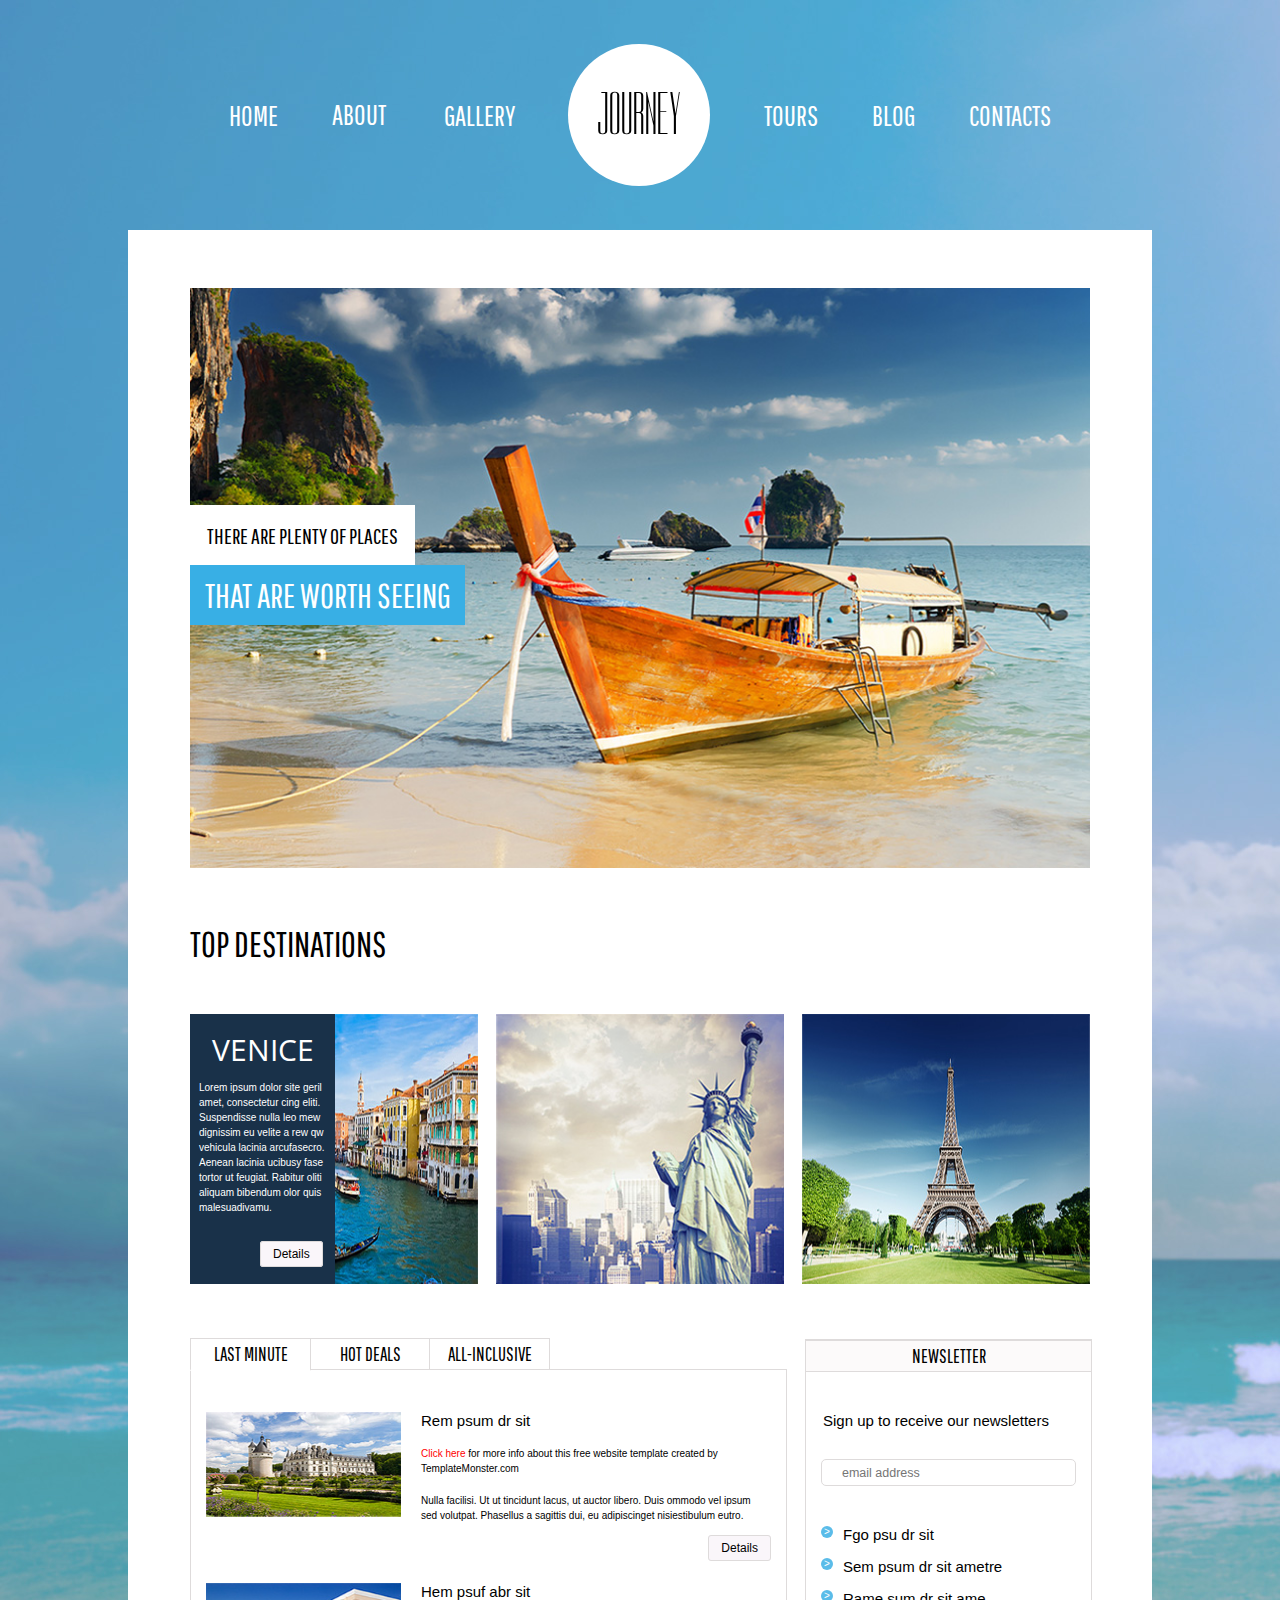
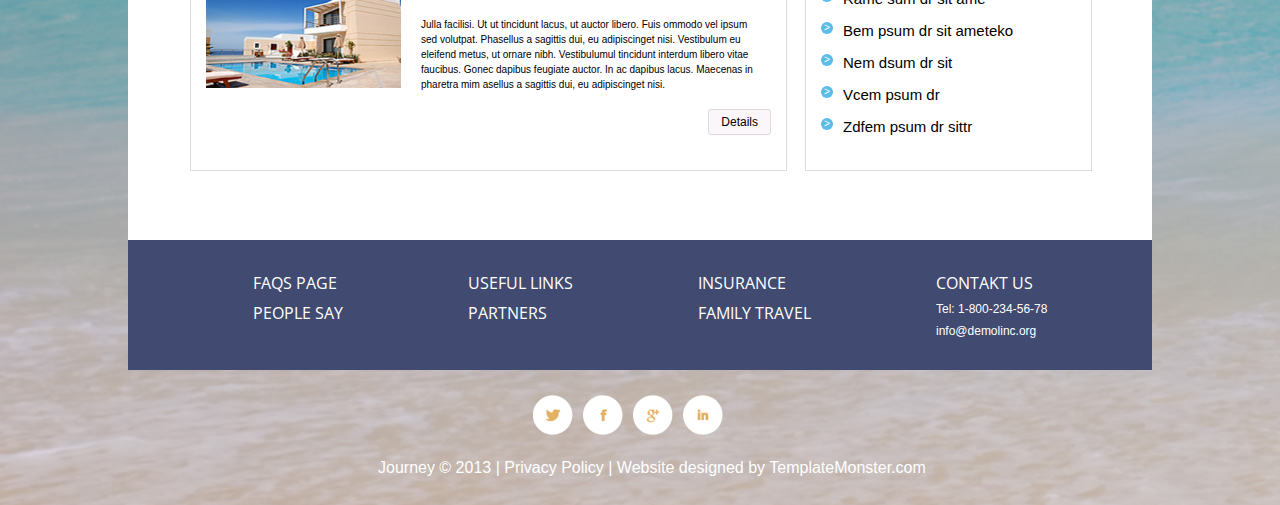
==== index4.html @ 288d4d67 "ver1" ====
<!DOCTYPE html>
<html lang="en">
<head>
	<meta charset="UTF-8">
	<title>JOURNEY</title>
	<link rel="stylesheet" href="css/css_index4.css">
	<link href="https://fonts.googleapis.com/css?family=Dorsa|Open+Sans+Condensed:300|Pathway+Gothic+One" rel="stylesheet">

</head>
<body>
	<nav>
        <ul id="nav">
            <li><a href="#">HOME</a>
			</li>
            <li class="submenu">
				<a href="#" title="">ABOUT</a>
				<ul>
					<li><a href="#">AGENCY</a></li>
					<li><a href="#">NEWS</a></li>
					<li><a href="#">TEAM</a></li>
				</ul>
			</li>
            <li><a href="#">GALLERY</a></li>
            <li class="round">
            	<div class="logo">JOURNEY</div>
            <li><a href="#">TOURS</a></li>
            <li><a href="#">BLOG</a></li>
            <li><a href="#">CONTACTS</a></li>
        </ul>
</nav>

<div class="content">

<div class="top-content">
	<div class="cont-left">
		<img src="img/ship.jpg" width="900" height="580" alt="Морской релакс)))" title="А я, а я,а я на море...">
	</div>
	<div class="cont-left1">THERE ARE PLENTY OF PLACES
	</div>
	<div class="cont-left2">THAT ARE WORTH SEEING
	</div>
		
	</div>
	<p class="middle-text">TOP DESTINATIONS</p>

	<div class="middle-content">
		<div class="mid-cont1"><img src="img/venec.jpg" width="288" height="270" alt="Морской релакс)))" title="А я, а я,а я на море...">
		</div>
		<div class="mid-cont2"><img src="img/freedom.jpg" width="288" height="270" alt="Морской релакс)))" title="А я, а я,а я на море...">
		</div>
		<div class="mid-cont3"><img src="img/france.jpg" width="288" height="270" alt="Морской релакс)))" title="А я, а я,а я на море...">
		</div>
	
		<div class="mid-cont4">
			<div class="mid-cont41">VENICE</div>
	
			<div class="mid-cont42">Lorem ipsum dolor site geril amet, consectetur cing eliti. Suspendisse nulla leo mew dignissim eu velite a rew qw vehicula lacinia arcufasecro. Aenean lacinia ucibusy fase tortor ut feugiat. Rabitur oliti aliquam bibendum olor quis malesuadivamu.
			</div>	
			<div class="mid-cont43">
			<a href="#" class="button">Details</a>
			</div>
		</div>
</div>

<div class="bottom-content">
	<div class="left">
	<ol class="bottom-content-left">
  		<li data-tab="LAST MINUTE">
  			<div class="bcl">
  				<img src="img/zamok.jpg" width="195" height="105" alt="Историческое место, ебтель" title="Ничего так себе замок ...">
  				<p class="bcl-font">Rem psum dr sit</p>
  				<p class="bcl-font1"><a href="#">Click here   </a>for more info about this free website template created by TemplateMonster.com </p>
  				<p class="bcl-font2">Nulla facilisi. Ut ut tincidunt lacus, ut auctor libero. Duis ommodo vel ipsum sed volutpat. Phasellus a sagittis dui, eu adipiscinget nisiestibulum eutro.</p>
  				<div class="bcl-but">
				<a href="#" class="button">Details</a>
				</div>
  			</div>
  			<div class="bcl1">
  				<img src="img/villa.jpg" width="195" height="105" alt="Ничего себе, вилла" title="Вот это вилла тк вилла">
  				<p class="bcl-font">Hem psuf abr sit</p>
  				<p class="bcl-font2">Julla facilisi. Ut ut tincidunt lacus, ut auctor libero. Fuis ommodo vel ipsum sed volutpat. Phasellus a sagittis dui, eu adipiscinget nisi. Vestibulum eu eleifend metus, ut ornare nibh. Vestibulumul tincidunt interdum libero vitae faucibus. Gonec dapibus feugiate auctor. In ac dapibus lacus. Maecenas in pharetra mim asellus a sagittis dui, eu adipiscinget nisi.</p>
  				<div class="bcl-but1">
				<a href="#" class="button">Details</a>
				</div>
  			</div>
  		<li data-tab="HOT DEALS">Каляки-маляки какие то
  		<li data-tab="ALL-INCLUSIVE">третья вкладка
	</ol>
	</div>
	
	<div class="right">
		<div class="top-right">NEWSLETTER	</div>
		<p class="right-font">Sign up to receive our newsletters</p>
		<div>
			<input class="window" type="email" name="email" placeholder="email address">
  		</div>

  		<div >
		<ul class="cont-right">
            <li class="cont-right-li1">
            	<div class="small-round">
				</div>
            	<div class="text-right">
            		<p class="font1">Fgo psu dr sit<br></p>
            	</div>
            </li>
            <li class="cont-right-li1">
            	<div class="small-round1"></div>
            	<div class="text-right">
            		<p class="font1">Sem psum dr sit ametre<br></p>
            	</div>
            </li>
            <li class="cont-right-li1">
            	<div class="small-round2"></div>
            	<div class="text-right">
            		<p class="font1">Rame sum dr sit ame<br></p>
            		
            	</div>
            </li>
            <li class="cont-right-li1">
            	<div class="small-round3">
				</div>
            	<div class="text-right">
            		<p class="font1">Bem psum dr sit ameteko<br></p>
            	</div>
            </li>
            <li class="cont-right-li1">
            	<div class="small-round4">
				</div>
            	<div class="text-right">
            		<p class="font1">Nem dsum dr sit<br></p>
            	</div>
            </li>
            <li class="cont-right-li1">
            	<div class="small-round5">
				</div>
            	<div class="text-right">
            		<p class="font1">Vcem psum dr<br></p>
            	</div>
            </li>
            <li class="cont-right-li1">
            	<div class="small-round6">
				</div>
            	<div class="text-right">
            		<p class="font1">Zdfem psum dr sittr<br></p>
            	</div>
            </li>
        </ul>
		</div>
	</div>
</div>

</div>
</div>
	<div class="Footer1">
		<ul>
            <li><a class="footer11" href="#">FAQS PAGE</a></li>
            <li><a class="footer12" href="#">PEOPLE SAY</a></li>
         </ul>

		<ul>
            <li><a class="footer11" href="#">USEFUL LINKS</a></li>
            <li><a class="footer12" href="#">PARTNERS</a></li>
         </ul>
         <ul>
            <li><a class="footer11" href="#">INSURANCE</a></li>
            <li><a class="footer12" href="#">FAMILY TRAVEL</a></li>
         </ul>
         <ul>
         	<li><a class="footer11" href="#">CONTAKT US</a></li>
            <li><p class="footer12">Tel: 1-800-234-56-78</p></li>
            <li><p class="footer12">info@demolinc.org</p></li>
         </ul>
	</div>


<footer class="two"> 
        <ul>
            <li><a class="round1" href="#"><img src="img/ptic.png" width="40" height="40" alt=""></a>
			</li>
            <li><a class="round1" href="#"><img src="img/facebook.png" width="40" height="40" alt=""></a></li>
            <li><a class="round1" href="#"><img src="img/google.png" width="40" height="40" alt=""></a></li>
            <li><a class="round1" href="#"><img src="img/inst.png" width="40" height="40" alt=""></a></li>
        </ul>

        <p>Journey © 2013 | Privacy Policy | Website designed by TemplateMonster.com</p>
</footer>


</body>
</html>
---- css/css_index4.css ----
* {
margin:0;
padding:0;
font-family: Arial;
    }
body {background: url(../img/bg.jpg) no-repeat;}
       	
nav {
width:824px;
height: 230px;
margin: 0 auto;
    }
 ul{
list-style-type: none;
}    
#nav{
float:left;
width:824px;
height: 230px;
margin: 0 auto;
display: flex;
justify-content: space-between;
align-items: center;
	}
#nav li{
float:left;
padding: 1px;
display:block;
}
#nav li a{
display:block;
text-decoration: none;
font-family: 'Pathway Gothic One', sans-serif;
font-size: 28px;
color:#fff;

	}
#nav li a:hover{color:#000;}

/*--- ВЫПАДАЮЩИЕ ПУНКТЫ ---*/
.submenu{
	margin-top: 87px;
}
#nav ul{
list-style:none;
position:absolute;
left:-9999px; /* Скрываем за экраном, когда не нужно (данный метод лучше, чем display:none;) */
opacity:0; /* Устанавливаем начальное состояние прозрачности */
display: block;
color: #000;
background-color: #fff;
text-decoration: none;
	}

#nav ul {
position: relative;
background: #fff;
display: block;
padding: 5px;
list-style: none;
margin-top: 4px;
/*margin-left: 10px;*/
border-radius: 5px;
    }
#nav ul:after, #nav ul:before {
bottom: 100%;
left: 50%;
border: solid transparent;
content: " ";
height: 0;
width: 0;
position: absolute;
pointer-events: none;
}
#nav ul:after {
border-color: rgba(136, 183, 213, 0);
border-bottom-color: #fff;
border-width: 4px;
margin-left: -4px;
	}
#nav ul:before {
border-color: rgba(194, 225, 245, 0);
border-bottom-color: #fff;
border-width: 5px;
margin-left: -5px;
}

#nav ul li{
float:none;
	}
#nav ul li a {
display:block;
text-align: center;
font-size: 20px;
margin: 0px;
padding: 0px;
	}
#nav li:hover ul{ /* Выводим выпадающий пункт при наведении курсора */
left:0; /* Приносим его обратно на экран, когда нужно */
opacity:1; /* Делаем непрозрачным */
}
#nav li:hover a{color: #000;}

#nav li:hover ul a{ /* Изменяем некоторые стили верхнего уровня при выводе выпадающего пункта */
text-decoration:none;}
.logo{
font-family: 'Dorsa', sans-serif; 	
}
.round {
width: 140px;
height: 140px;
border-radius: 50%;
font-size: 59.58px;
color: #000;
line-height: 140px;
text-align: center;
background: #fff;
    }
.content{
width:1024px;
height: 1610px;
margin: 0 auto;
background: #fff;
}
    
.top-content{
width: 1024px;
height: 693px;
margin: 0 auto;
background: #fff;
position: relative;
}
.font {
font-family: 'Pathway Gothic One', sans-serif;
font-size: 35.83px;
}
.middle-text {
font-family: 'Pathway Gothic One', sans-serif;
font-size: 35.83px;
margin-left: 62px;
}

.font1 {
font-size: 15px;
margin-bottom: 15px;
}
.font2 {
font-size: 13px;
line-height: 20px;
}

.cont-left img{
margin: 58px 62px 55px 62px;
}
.cont-left1 {
width: 225px;
height: 60px;
font-family: 'Pathway Gothic One', sans-serif;
font-size: 22.41px;
display: flex;
justify-content: center;
align-items: center;
background: #fff;
position: absolute;
left: 62px;
top: 275px;
}
.cont-left2 {
width: 275px;
height: 60px;
font-family: 'Pathway Gothic One', sans-serif;
font-size: 34.42px;
color: #fff;
display: flex;
justify-content: center;
align-items: center;
background: #38afe5;
position: absolute;
left: 62px;
top: 335px;
}

.middle-content{
width: 1024px;
height: 319px;
margin: 0 auto;
background: #fff;
position: relative;
display: flex;
}

.mid-cont1 {
  margin-left: 62px;
  margin-top: 50px;
}
.mid-cont2 {
  margin-left: 18px;
  margin-top: 50px;
}
.mid-cont3 {
  margin-left: 18px;
  margin-top: 50px;
}
.mid-cont4 {
width: 145px;
height: 270px;
background: #193149;
position: absolute;
left: 62px;
top: 50px;
}
.mid-cont41 {
font-family: 'Open Sans Condensed', sans-serif;  
font-size: 30.42px;
color: #fff;
display: flex;
justify-content: center; /*Центрирование по горизонтали*/
margin-top: 14px;
}
.mid-cont42 {
font-size: 10px;
line-height: 15px;
color: #fff; 
margin: 10px 9px 20px 9px;
}
.mid-cont43 {
width: 60px;
height: 20px;
position: absolute;
bottom: 20px;
right: 15px;
}

.button {
font-size: 12px;
color: #000;
text-decoration: none;
padding: 5px 12px 5px 12px;  
background: #faf6fa; 
border-radius: 3px;
border: 1px solid #dedbdb;
}
a.button:hover { 
  background: #b8b7ab; 
} 

.bottom-content{
width: 1024px;
height: 430px;
margin: 56px 20px 0px 62px;
display: flex;
}
.left {
width: 595px;
height: 430px;
}

.bottom-content-left { 
  position: relative; 
  height: 400px; 
  margin: 0; 
  padding: 30px 0 0 0; 
     } 
.bottom-content-left li, .bottom-content-left li:after { 
  position: absolute; 
  border: 1px solid #dedbdb; 
  background: #fff; 
} 
.bottom-content-left li { 
  width: 100%; 
  height: 400px; 
  list-style: none; 
  
} 
.bottom-content-left li:after { 
  content: attr(data-tab); 
  left: -1px; 
  top: -30px; 
  top: calc(-30px - 2px); 
  width: 20%; 
  line-height: 30px; 
  font-family: 'Pathway Gothic One', sans-serif;
  font-size: 19.21px;
  text-align: center; 
  cursor: pointer;
}
.bottom-content-left li:nth-of-type(2):after { 
  left: 20%; 
} 
.bottom-content-left li:nth-of-type(3):after { 
  left: 40%; 
} 
.bottom-content-left li:hover:after, .bottom-content-left li:nth-of-type(1):after { 
  border-bottom: 2px solid #fff; 
} 
.bottom-content-left li:after, 
.bottom-content-left li:hover, 
.bottom-content-left li:nth-of-type(1) { 
  z-index: 1;
  }
.bottom-content-left li:hover{
    color: #8eccee;
  }
.bcl{
  color: #000;
  margin: 42px 20px 20px 15px;
}
.bcl img {
  float: left;
  margin-right: 20px;
  }

.bcl-font{
 font-size: 15px; 
 margin-bottom: 17px; 
}
.bcl-font1{
 font-size: 10px; 
 line-height: 15px;
 margin-bottom: 17px;
}
.bcl-font1 a {
 font-size: 10px; 
 color: red;
 text-decoration: none;
}
.bcl-font2{
 font-size: 10px;
 line-height: 15px; 
}
.bcl-but {
  position: absolute;
  top: 168px;
  right: 15px;
}
.bcl-but1 {
  position: absolute;
  bottom: 40px;
  right: 15px;
}
.bcl1 img {
  float: left;
  margin-right: 20px;
  }
.bcl1{
  color: #000;
  margin: 60px 20px 10px 15px;
}
.right {
width: 285px;
height: 430px;
border: 1px solid #dedbdb;
margin-left: 20px; 
}
.top-right {
width: 285px;
height: 30px;
background: #fcfafa;
border: 1px solid #dedbdb;
margin-left: -1px;
line-height: 30px; 
font-family: 'Pathway Gothic One', sans-serif;
font-size: 19.21px;
text-align: center; 
cursor: pointer;
justify-content: center;
}

.right-font{
 font-size: 15px; 
 margin: 40px 0px 30px 17px; 
}

.window {
width: 233px;
height: 25px;
border: 1px solid #dedbdb;
line-height: 30px; 
font-size: 12.5px;
border-radius: 5px;
margin-left: 15px; 
padding: 0px 0px 0px 20px;
margin-bottom: 40px;
} 

.cont-right{
width: 285px;
}
.cont-right-li1{
display: flex;
}

.small-round, .small-round1, .small-round2, .small-round3, .small-round4, .small-round5, .small-round6  {
width: 12px;
height: 12px;
border-radius: 50%;
font-size: 10px;
color: #fff;
line-height: 12px;
text-align: center;
background: #5abce9;
flex: none;
margin-left: 15px;
}
.small-round::before {
content: "\003E";
}
.small-round1::before {
content: "\003E";
}
.small-round2::before {
content: "\003E";
}
.small-round3::before {
content: "\003E";
}
.small-round4::before {
content: "\003E";
}
.small-round5::before {
content: "\003E";
}
.small-round6::before {
content: "\003E";
}
.text-right{
width: 200px;
margin-left: 10px;
flex: none;
}

.Footer1 {
width: 1024px;
height: 130px;
margin: 0 auto;
background: #414a70;
display: flex;
text-decoration: none;
     }
.Footer1 ul li a {
text-decoration: none;
font-family: 'Open Sans Condensed', sans-serif;
font-size: 16px;
color: #fff;
display:inline-block;
    }
.Footer1 ul li a:hover {color: #000;}

.Footer1 ul li p {
text-decoration: none;
font-size: 12px;
color: #fff;
}
.footer11{
margin: 32px 0px 0px 125px;
}
.footer12 {
margin: 8px 0px 0px 125px;
}

footer {
width: 1024px;
height: 135px;
margin: 0 auto;
    }
           
footer ul{
position: relative;
left: 395px;
list-style-type: none;
      }
footer ul li {
float:left;
     }
footer ul li a {
margin: 25px 0px 0px 10px;
display:inline-block;
     }

footer p {
clear: left;
margin: 0px 0px 0px 250px;
padding-top: 20px;
padding-bottom: 25px; 
color: #fff;
      }
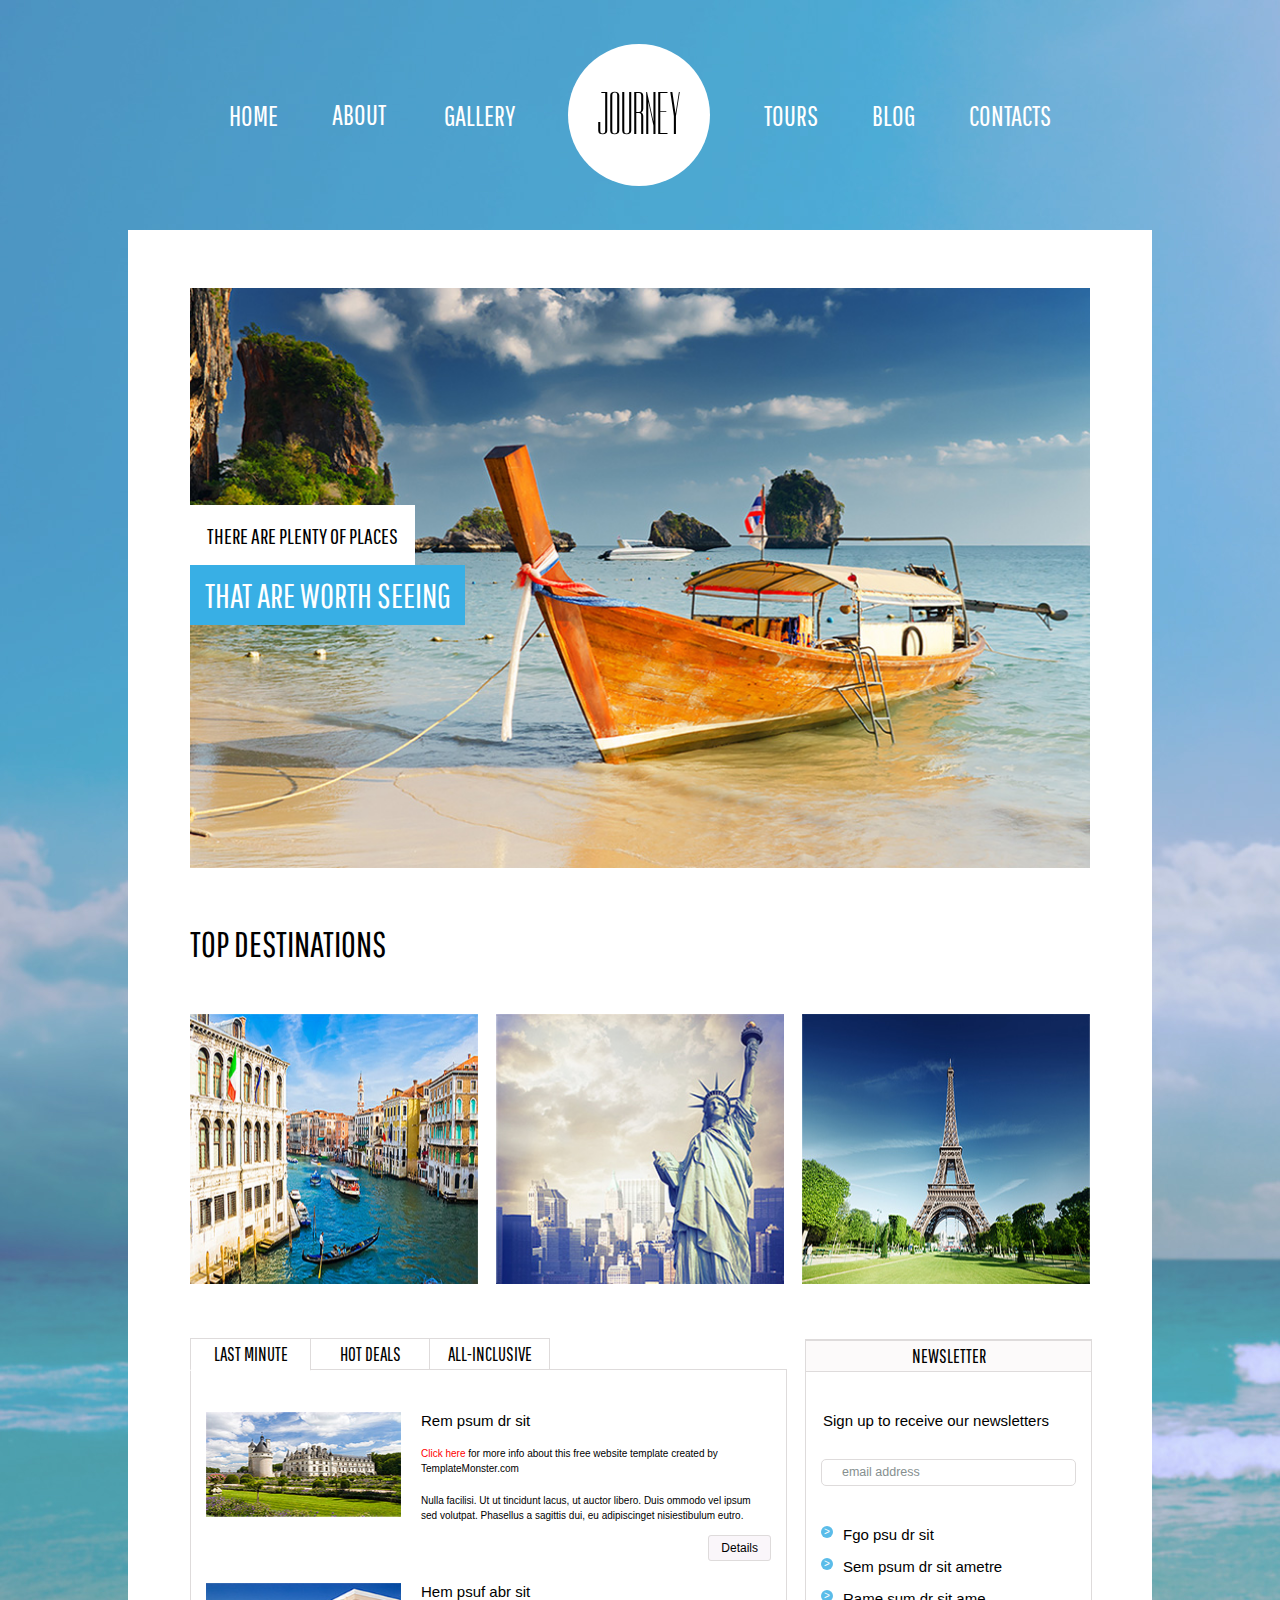
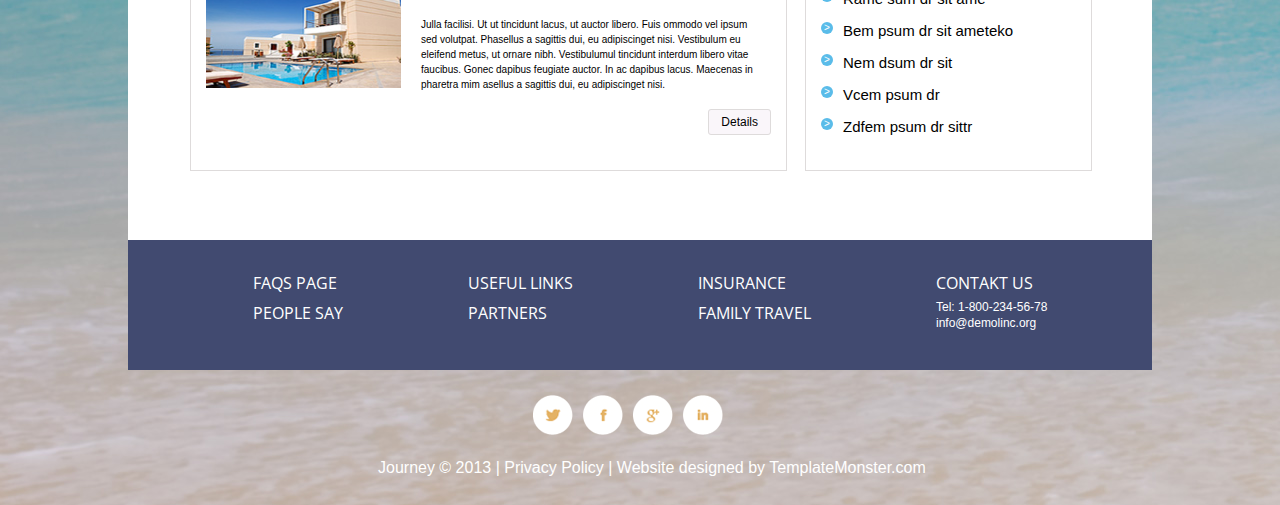
==== commit b294615f: "ver2" ====
--- a/index4.html
+++ b/index4.html
@@ -13,12 +13,12 @@
             <li><a href="#">HOME</a>
 			</li>
             <li class="submenu">
-				<a href="#" title="">ABOUT</a>
-				<ul>
-					<li><a href="#">AGENCY</a></li>
-					<li><a href="#">NEWS</a></li>
-					<li><a href="#">TEAM</a></li>
-				</ul>
+				      <a href="#" title="">ABOUT</a>
+				      <ul>
+					       <li><a href="#">AGENCY</a></li>
+					       <li><a href="#">NEWS</a></li>
+					       <li><a href="#">TEAM</a></li>
+				      </ul>
 			</li>
             <li><a href="#">GALLERY</a></li>
             <li class="round">
@@ -27,12 +27,12 @@
             <li><a href="#">BLOG</a></li>
             <li><a href="#">CONTACTS</a></li>
         </ul>
-</nav>
+  </nav>
 
-<div class="content">
+    <div class="content">
 
-<div class="top-content">
-	<div class="cont-left">
+    <div class="top-content">
+	 <div class="cont-left">
 		<img src="img/ship.jpg" width="900" height="580" alt="Морской релакс)))" title="А я, а я,а я на море...">
 	</div>
 	<div class="cont-left1">THERE ARE PLENTY OF PLACES
@@ -44,27 +44,28 @@
 	<p class="middle-text">TOP DESTINATIONS</p>
 
 	<div class="middle-content">
-		<div class="mid-cont1"><img src="img/venec.jpg" width="288" height="270" alt="Морской релакс)))" title="А я, а я,а я на море...">
+		<div class="mid-cont1"><img src="img/venec.jpg" width="288" height="270" alt="Морской релакс)))" title="А я, а я,а я ВЕНЕЦИИ...">
+      <div class="mid-cont4">
+      <div class="mid-cont41">VENICE</div>
+  
+      <div class="mid-cont42">Lorem ipsum dolor site geril amet, consectetur cing eliti. Suspendisse nulla leo mew dignissim eu velite a rew qw vehicula lacinia arcufasecro. Aenean lacinia ucibusy fase tortor ut feugiat. Rabitur oliti aliquam bibendum olor quis malesuadivamu.
+      </div>  
+      <div class="mid-cont43">
+      <a href="#" class="button">Details</a>
+      </div>
+    </div>
 		</div>
-		<div class="mid-cont2"><img src="img/freedom.jpg" width="288" height="270" alt="Морской релакс)))" title="А я, а я,а я на море...">
+		<div class="mid-cont2"><img src="img/freedom.jpg" width="288" height="270" alt="Морской релакс)))" title="А я, а я,а я в Нью Йорке...">
 		</div>
-		<div class="mid-cont3"><img src="img/france.jpg" width="288" height="270" alt="Морской релакс)))" title="А я, а я,а я на море...">
+		<div class="mid-cont3"><img src="img/france.jpg" width="288" height="270" alt="Морской релакс)))" title="А я, а я,а я Париже...">
 		</div>
 	
-		<div class="mid-cont4">
-			<div class="mid-cont41">VENICE</div>
-	
-			<div class="mid-cont42">Lorem ipsum dolor site geril amet, consectetur cing eliti. Suspendisse nulla leo mew dignissim eu velite a rew qw vehicula lacinia arcufasecro. Aenean lacinia ucibusy fase tortor ut feugiat. Rabitur oliti aliquam bibendum olor quis malesuadivamu.
-			</div>	
-			<div class="mid-cont43">
-			<a href="#" class="button">Details</a>
-			</div>
-		</div>
-</div>
+		
+  </div>
 
-<div class="bottom-content">
-	<div class="left">
-	<ol class="bottom-content-left">
+  <div class="bottom-content">
+	 <div class="left">
+	   <ol class="bottom-content-left">
   		<li data-tab="LAST MINUTE">
   			<div class="bcl">
   				<img src="img/zamok.jpg" width="195" height="105" alt="Историческое место, ебтель" title="Ничего так себе замок ...">
@@ -91,8 +92,8 @@
 	<div class="right">
 		<div class="top-right">NEWSLETTER	</div>
 		<p class="right-font">Sign up to receive our newsletters</p>
-		<div>
-			<input class="window" type="email" name="email" placeholder="email address">
+   	<div class="window">
+			<a href="mailto:admin@xxxxx.ua?subject=Вопрос в тему">email address</a>
   		</div>
 
   		<div >
@@ -146,12 +147,12 @@
             	</div>
             </li>
         </ul>
-		</div>
-	</div>
-</div>
+		  </div>
+	   </div>
+  </div>
 
-</div>
-</div>
+  </div>
+  </div>
 	<div class="Footer1">
 		<ul>
             <li><a class="footer11" href="#">FAQS PAGE</a></li>
@@ -168,13 +169,15 @@
          </ul>
          <ul>
          	<li><a class="footer11" href="#">CONTAKT US</a></li>
-            <li><p class="footer12">Tel: 1-800-234-56-78</p></li>
-            <li><p class="footer12">info@demolinc.org</p></li>
+            <li><p class="footer13">
+              <a href="tel:+1-800-234-56-78">Tel: 1-800-234-56-78</a></p></li>
+            <li>
+            <p class="footer14"><a href="mailto:admin@xxxxx.ua?subject=Вопрос в тему">info@demolinc.org</a></p></li>
          </ul>
 	</div>
 
 
-<footer class="two"> 
+  <footer class="two"> 
         <ul>
             <li><a class="round1" href="#"><img src="img/ptic.png" width="40" height="40" alt=""></a>
 			</li>
@@ -184,8 +187,6 @@
         </ul>
 
         <p>Journey © 2013 | Privacy Policy | Website designed by TemplateMonster.com</p>
-</footer>
-
-
+  </footer>
 </body>
 </html>--- a/css/css_index4.css
+++ b/css/css_index4.css
@@ -193,6 +193,7 @@
   margin-left: 62px;
   margin-top: 50px;
 }
+
 .mid-cont2 {
   margin-left: 18px;
   margin-top: 50px;
@@ -208,6 +209,7 @@
 position: absolute;
 left: 62px;
 top: 50px;
+display: none;
 }
 .mid-cont41 {
 font-family: 'Open Sans Condensed', sans-serif;  
@@ -230,6 +232,10 @@
 bottom: 20px;
 right: 15px;
 }
+.mid-cont1:hover .mid-cont4 {
+  display: block;
+}
+
 
 .button {
 font-size: 12px;
@@ -372,16 +378,23 @@
 }
 
 .window {
+display: flex;
 width: 233px;
 height: 25px;
 border: 1px solid #dedbdb;
-line-height: 30px; 
-font-size: 12.5px;
+line-height: 25px; 
 border-radius: 5px;
 margin-left: 15px; 
 padding: 0px 0px 0px 20px;
 margin-bottom: 40px;
-} 
+text-align: center; 
+cursor: pointer;
+} 
+.window a {
+font-size: 12.5px;
+text-decoration: none;
+color: #868f8f;
+}
 
 .cont-right{
 width: 285px;
@@ -437,13 +450,13 @@
 display: flex;
 text-decoration: none;
      }
-.Footer1 ul li a {
+/*.Footer1 ul li a {
 text-decoration: none;
 font-family: 'Open Sans Condensed', sans-serif;
 font-size: 16px;
 color: #fff;
 display:inline-block;
-    }
+    }*/
 .Footer1 ul li a:hover {color: #000;}
 
 .Footer1 ul li p {
@@ -453,9 +466,34 @@
 }
 .footer11{
 margin: 32px 0px 0px 125px;
+text-decoration: none;
+font-family: 'Open Sans Condensed', sans-serif;
+font-size: 16px;
+color: #fff;
+display:inline-block;
 }
 .footer12 {
 margin: 8px 0px 0px 125px;
+text-decoration: none;
+font-family: 'Open Sans Condensed', sans-serif;
+font-size: 16px;
+color: #fff;
+display:inline-block;
+}
+
+.footer13 a {
+margin: 6px 0px 0px 125px;
+text-decoration: none;
+font-size: 12px;
+color: #fff;
+display:inline-block;
+}
+.footer14 a {
+margin: 2px 0px 0px 125px;
+text-decoration: none;
+font-size: 12px;
+color: #fff;
+display:inline-block;
 }
 
 footer {
